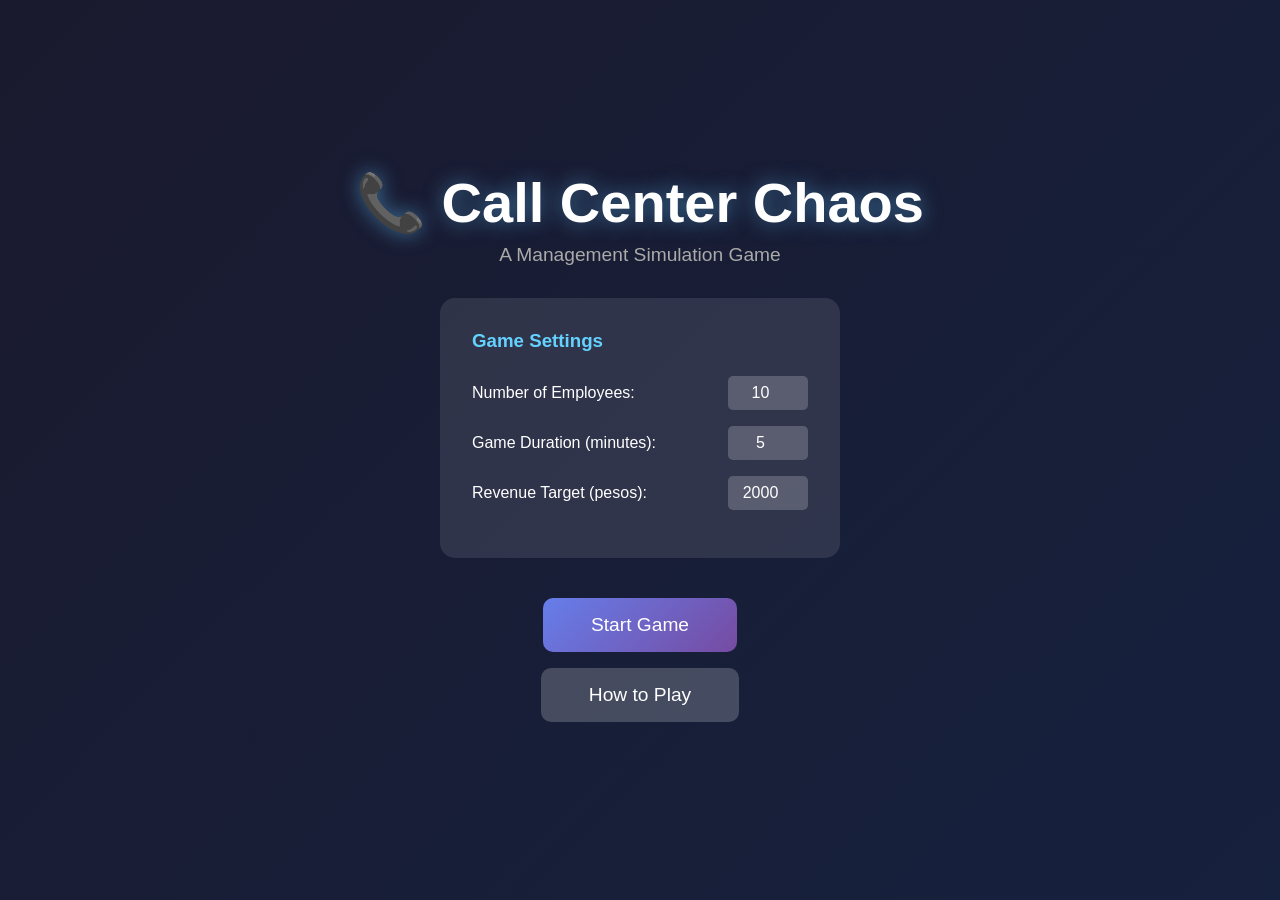
==== index.html @ 227074a1 "Follow the boss with a zoomed camera The office was drawn once at a fixed framing, so the boss was a" ====
<!DOCTYPE html>
<html lang="en">
<head>
    <meta charset="UTF-8">
    <meta name="viewport" content="width=device-width, initial-scale=1.0">
    <title>Call Center Chaos - Pixel Art Management Simulation</title>
    <link rel="stylesheet" href="styles.css">
</head>
<body>
    <div id="game-container">
        <!-- Main Menu -->
        <div id="main-menu" class="screen">
            <h1>📞 Call Center Chaos</h1>
            <p class="subtitle">A Management Simulation Game</p>
            
            <div class="menu-section">
                <h3>Game Settings</h3>
                <div class="config-option">
                    <label for="config-employees">Number of Employees:</label>
                    <input type="number" id="config-employees" min="3" max="20" value="10">
                </div>
                <div class="config-option">
                    <label for="config-duration">Game Duration (minutes):</label>
                    <input type="number" id="config-duration" min="1" max="60" value="5">
                </div>
                <div class="config-option">
                    <label for="config-target">Revenue Target (pesos):</label>
                    <input type="number" id="config-target" min="100" max="2000" value="500">
                </div>
            </div>
            
            <button id="start-game" class="menu-button">Start Game</button>
            <button id="how-to-play" class="menu-button secondary">How to Play</button>
        </div>
        
        <!-- How to Play Screen -->
        <div id="how-to-play-screen" class="screen hidden">
            <h2>How to Play</h2>
            <div class="instructions">
                <h4>Controls:</h4>
                <ul>
                    <li><strong>WASD / Arrow Keys</strong> - Move your manager around the office</li>
                    <li><strong>C Key</strong> - Dump the coffee (disables coffee breaks for 1 minute)</li>
                    <li><strong>B Key</strong> - Close bathroom for cleaning (disables bathroom for 1 minute)</li>
                    <li><strong>Space</strong> - Send nearby employee back to desk when colliding</li>
                </ul>
                
                <h4>Objective:</h4>
                <p>Reach the revenue target before the workday ends without any employee going insane!</p>
                
                <h4>Tips:</h4>
                <ul>
                    <li>Walking near employees increases their productivity but also their insanity</li>
                    <li>Blocking breaks increases revenue but watch employee sanity levels</li>
                    <li>Balance productivity and sanity - if any employee hits 100 insanity, it's game over!</li>
                </ul>
            </div>
            <button id="back-to-menu" class="menu-button">Back to Menu</button>
        </div>
        
        <!-- Game Screen -->
        <div id="game-screen" class="screen hidden">
            <div id="game-hud">
                <div class="hud-item">
                    <span class="hud-label">Revenue:</span>
                    <span id="hud-revenue">0</span> pesos
                </div>
                <div class="hud-item">
                    <span class="hud-label">Target:</span>
                    <span id="hud-target">500</span> pesos
                </div>
                <div class="hud-item">
                    <span class="hud-label">Time:</span>
                    <span id="hud-time">8:00 AM</span>
                </div>
                <div class="hud-item">
                    <span class="hud-label">Real Time:</span>
                    <span id="hud-real-time">20:00</span>
                </div>
                <div class="hud-item status-indicator">
                    <span id="coffee-status">☕ Coffee: Available</span>
                </div>
                <div class="hud-item status-indicator">
                    <span id="bathroom-status">🚻 Bathroom: Open</span>
                </div>
            </div>
            
            <canvas id="game-canvas"></canvas>
            
            <div id="employee-panel">
                <h3>Employee Status</h3>
                <div id="employee-list"></div>
            </div>
        </div>
        
        <!-- Win Screen -->
        <div id="win-screen" class="screen hidden">
            <h1>🎉 You Win!</h1>
            <p>Congratulations! You met your revenue target!</p>
            <div id="win-animation" class="end-animation"></div>
            <div id="win-stats"></div>
            <button id="win-menu" class="menu-button">Back to Menu</button>
        </div>
        
        <!-- Lose Screen -->
        <div id="lose-screen" class="screen hidden">
            <h1>💀 Game Over</h1>
            <p id="lose-reason"></p>
            <div id="lose-animation" class="takedown-animation"></div>
            <div id="lose-stats"></div>
            <button id="lose-menu" class="menu-button">Back to Menu</button>
        </div>
    </div>
    
    <script src="config.js"></script>
    <script src="sounds.js"></script>
    <script src="sprites.js"></script>
    <script src="entities.js"></script>
    <script src="office.js"></script>
    <script src="camera.js"></script>
    <script src="game.js"></script>
    <script src="main.js"></script>
</body>
</html>
---- styles.css ----
/* Call Center Chaos - Styles */

* {
    margin: 0;
    padding: 0;
    box-sizing: border-box;
}

body {
    font-family: 'Segoe UI', Tahoma, Geneva, Verdana, sans-serif;
    background: linear-gradient(135deg, #1a1a2e 0%, #16213e 100%);
    color: #fff;
    min-height: 100vh;
    overflow: hidden;
}

#game-container {
    width: 100vw;
    height: 100vh;
    display: flex;
    justify-content: center;
    align-items: center;
}

.screen {
    width: 100%;
    height: 100%;
    display: flex;
    flex-direction: column;
    justify-content: center;
    align-items: center;
}

.hidden {
    display: none !important;
}

/* Main Menu Styles */
#main-menu h1 {
    font-size: 3.5rem;
    margin-bottom: 0.5rem;
    text-shadow: 0 0 20px rgba(100, 200, 255, 0.5);
}

.subtitle {
    font-size: 1.2rem;
    color: #aaa;
    margin-bottom: 2rem;
}

.menu-section {
    background: rgba(255, 255, 255, 0.1);
    padding: 2rem;
    border-radius: 15px;
    margin-bottom: 2rem;
    min-width: 400px;
}

.menu-section h3 {
    margin-bottom: 1.5rem;
    color: #64d2ff;
}

.config-option {
    display: flex;
    justify-content: space-between;
    align-items: center;
    margin-bottom: 1rem;
}

.config-option label {
    font-size: 1rem;
}

.config-option input {
    width: 80px;
    padding: 0.5rem;
    font-size: 1rem;
    border: none;
    border-radius: 5px;
    background: rgba(255, 255, 255, 0.2);
    color: #fff;
    text-align: center;
}

.menu-button {
    padding: 1rem 3rem;
    font-size: 1.2rem;
    border: none;
    border-radius: 10px;
    background: linear-gradient(135deg, #667eea 0%, #764ba2 100%);
    color: #fff;
    cursor: pointer;
    transition: all 0.3s ease;
    margin: 0.5rem;
}

.menu-button:hover {
    transform: scale(1.05);
    box-shadow: 0 5px 20px rgba(102, 126, 234, 0.5);
}

.menu-button.secondary {
    background: rgba(255, 255, 255, 0.2);
}

.menu-button.secondary:hover {
    background: rgba(255, 255, 255, 0.3);
    box-shadow: 0 5px 20px rgba(255, 255, 255, 0.2);
}

/* How to Play Screen */
#how-to-play-screen h2 {
    font-size: 2.5rem;
    margin-bottom: 2rem;
}

.instructions {
    background: rgba(255, 255, 255, 0.1);
    padding: 2rem;
    border-radius: 15px;
    max-width: 600px;
    margin-bottom: 2rem;
}

.instructions h4 {
    color: #64d2ff;
    margin-top: 1rem;
    margin-bottom: 0.5rem;
}

.instructions ul {
    padding-left: 1.5rem;
}

.instructions li {
    margin-bottom: 0.5rem;
}

/* Game Screen */
#game-screen {
    flex-direction: row;
    padding: 1rem;
    gap: 1rem;
}

#game-hud {
    position: absolute;
    top: 1rem;
    left: 50%;
    transform: translateX(-50%);
    display: flex;
    gap: 2rem;
    background: rgba(0, 0, 0, 0.7);
    padding: 1rem 2rem;
    border-radius: 10px;
    z-index: 100;
}

.hud-item {
    display: flex;
    flex-direction: column;
    align-items: center;
}

.hud-label {
    font-size: 0.8rem;
    color: #aaa;
}

.hud-item span:not(.hud-label) {
    font-size: 1.2rem;
    font-weight: bold;
}

#hud-revenue {
    color: #4ade80;
    transition: transform 0.1s ease-out;
}

#hud-revenue.revenue-up {
    animation: revenuePop 0.4s ease-out;
}

@keyframes revenuePop {
    0% {
        transform: scale(1);
        color: #4ade80;
    }
    30% {
        transform: scale(1.5);
        color: #fef08a;
        text-shadow: 0 0 10px #fef08a, 0 0 20px #4ade80;
    }
    100% {
        transform: scale(1);
        color: #4ade80;
        text-shadow: none;
    }
}

#hud-target {
    color: #fbbf24;
}

.status-indicator span {
    padding: 0.3rem 0.6rem;
    border-radius: 5px;
    font-size: 0.9rem !important;
}

#coffee-status {
    background: rgba(139, 69, 19, 0.5);
}

#bathroom-status {
    background: rgba(59, 130, 246, 0.5);
}

#game-canvas {
    border: 2px solid #5a6a8a;
    border-radius: 8px;
    background: #2a2a4a;
    box-shadow: 0 0 20px rgba(100, 150, 255, 0.2);
    /* Keep the pixel art sharp when the browser scales the canvas */
    image-rendering: pixelated;
    image-rendering: crisp-edges;
}

#employee-panel {
    position: absolute;
    right: 0.5rem;
    top: 4rem;
    bottom: 0.5rem;
    width: 220px;
    background: rgba(0, 0, 0, 0.85);
    padding: 0.8rem;
    border-radius: 8px;
    overflow-y: auto;
    border: 1px solid rgba(100, 200, 255, 0.3);
}

#employee-panel h3 {
    color: #64d2ff;
    margin-bottom: 1rem;
    text-align: center;
}

.employee-card {
    background: rgba(255, 255, 255, 0.1);
    padding: 0.8rem;
    border-radius: 8px;
    margin-bottom: 0.5rem;
    font-size: 0.85rem;
}

.employee-card .name {
    font-weight: bold;
    margin-bottom: 0.5rem;
}

.employee-card .stat-bar {
    height: 8px;
    background: #333;
    border-radius: 4px;
    margin-bottom: 0.3rem;
    overflow: hidden;
}

.employee-card .stat-fill {
    height: 100%;
    transition: width 0.3s ease;
}

.employee-card .sanity-fill {
    background: linear-gradient(90deg, #ef4444, #fbbf24, #4ade80);
}

.employee-card .productivity-fill {
    background: linear-gradient(90deg, #3b82f6, #8b5cf6);
}

.employee-card .stat-label {
    font-size: 0.7rem;
    color: #aaa;
    display: flex;
    justify-content: space-between;
}

.employee-card .status {
    font-size: 0.75rem;
    color: #64d2ff;
    margin-top: 0.3rem;
}

/* Win/Lose Screens */
#win-screen h1 {
    font-size: 4rem;
    color: #4ade80;
    text-shadow: 0 0 30px rgba(74, 222, 128, 0.5);
}

#lose-screen h1 {
    font-size: 4rem;
    color: #ef4444;
    text-shadow: 0 0 30px rgba(239, 68, 68, 0.5);
}

#win-stats, #lose-stats {
    background: rgba(255, 255, 255, 0.1);
    padding: 2rem;
    border-radius: 15px;
    margin: 2rem 0;
    text-align: center;
}

.stat-row {
    display: flex;
    justify-content: space-between;
    padding: 0.5rem 0;
    min-width: 300px;
}

/* End-screen sprite animation */
.end-animation {
    display: flex;
    justify-content: center;
    align-items: flex-end;
    min-height: 200px;
    margin: 1rem 0;
}

.end-animation canvas {
    image-rendering: pixelated;
    image-rendering: crisp-edges;
}

/* The sprite carries the drama on its own - drop the panel and the shake */
.takedown-animation.with-sprite {
    animation: none;
    background: transparent;
    flex-direction: column;
    gap: 0.5rem;
    font-size: 1.5rem;
}

/* Takedown Animation */
.takedown-animation {
    width: 400px;
    height: 200px;
    background: rgba(239, 68, 68, 0.2);
    border-radius: 15px;
    margin: 1rem 0;
    display: flex;
    justify-content: center;
    align-items: center;
    font-size: 4rem;
    animation: shake 0.5s infinite;
}

@keyframes shake {
    0%, 100% { transform: translateX(0); }
    25% { transform: translateX(-10px) rotate(-5deg); }
    75% { transform: translateX(10px) rotate(5deg); }
}

/* Scrollbar */
::-webkit-scrollbar {
    width: 8px;
}

::-webkit-scrollbar-track {
    background: rgba(0, 0, 0, 0.3);
    border-radius: 4px;
}

::-webkit-scrollbar-thumb {
    background: rgba(255, 255, 255, 0.3);
    border-radius: 4px;
}

::-webkit-scrollbar-thumb:hover {
    background: rgba(255, 255, 255, 0.5);
}
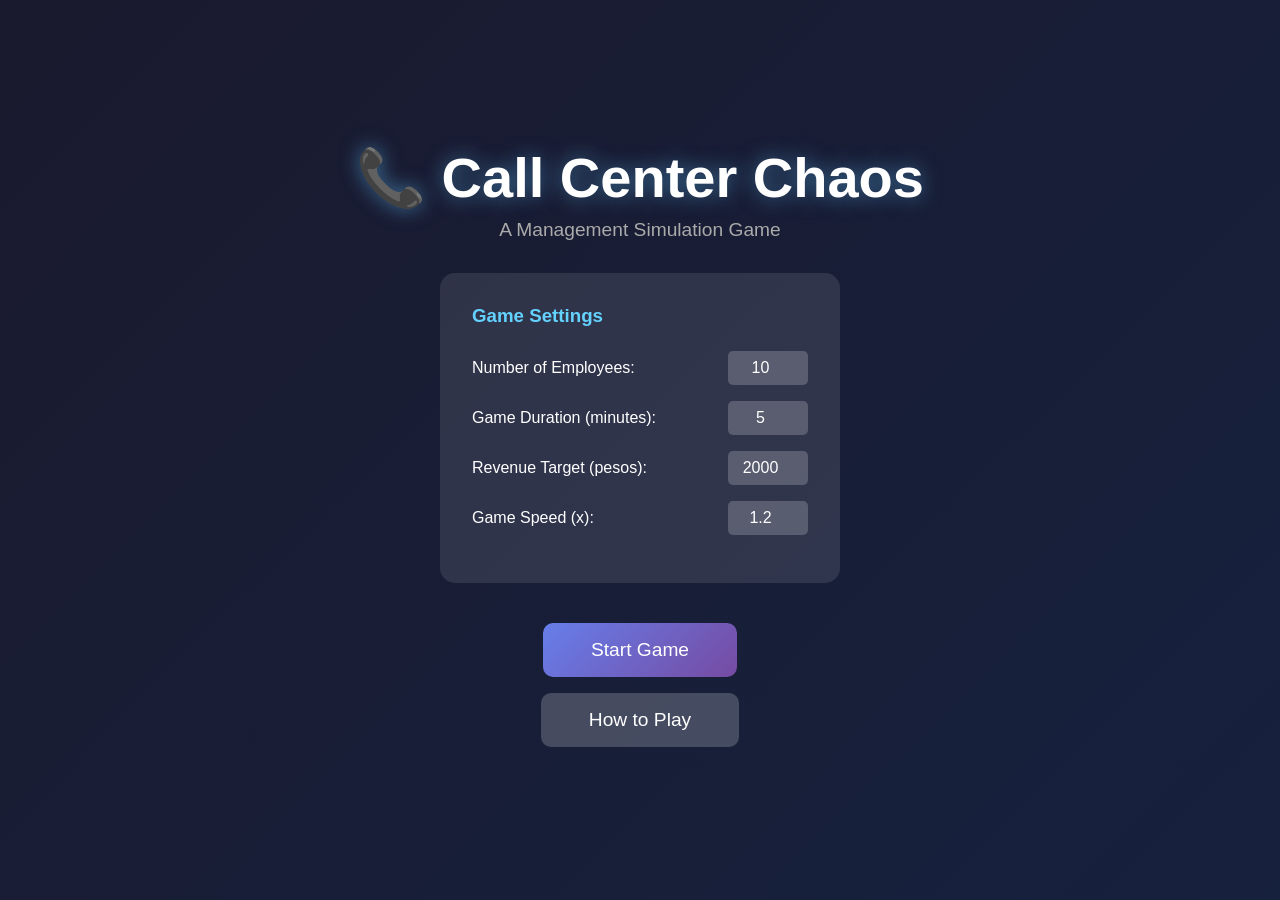
==== commit 3011de6c: "Add a controllable game speed multiplier, default 1.2x The whole simulation runs off the single delt" ====
--- a/index.html
+++ b/index.html
@@ -26,6 +26,10 @@
                 <div class="config-option">
                     <label for="config-target">Revenue Target (pesos):</label>
                     <input type="number" id="config-target" min="100" max="2000" value="500">
+                </div>
+                <div class="config-option">
+                    <label for="config-speed">Game Speed (x):</label>
+                    <input type="number" id="config-speed" min="0.25" max="4" step="0.1" value="1.2">
                 </div>
             </div>
             
@@ -117,7 +121,6 @@
     <script src="sprites.js"></script>
     <script src="entities.js"></script>
     <script src="office.js"></script>
-    <script src="camera.js"></script>
     <script src="game.js"></script>
     <script src="main.js"></script>
 </body>
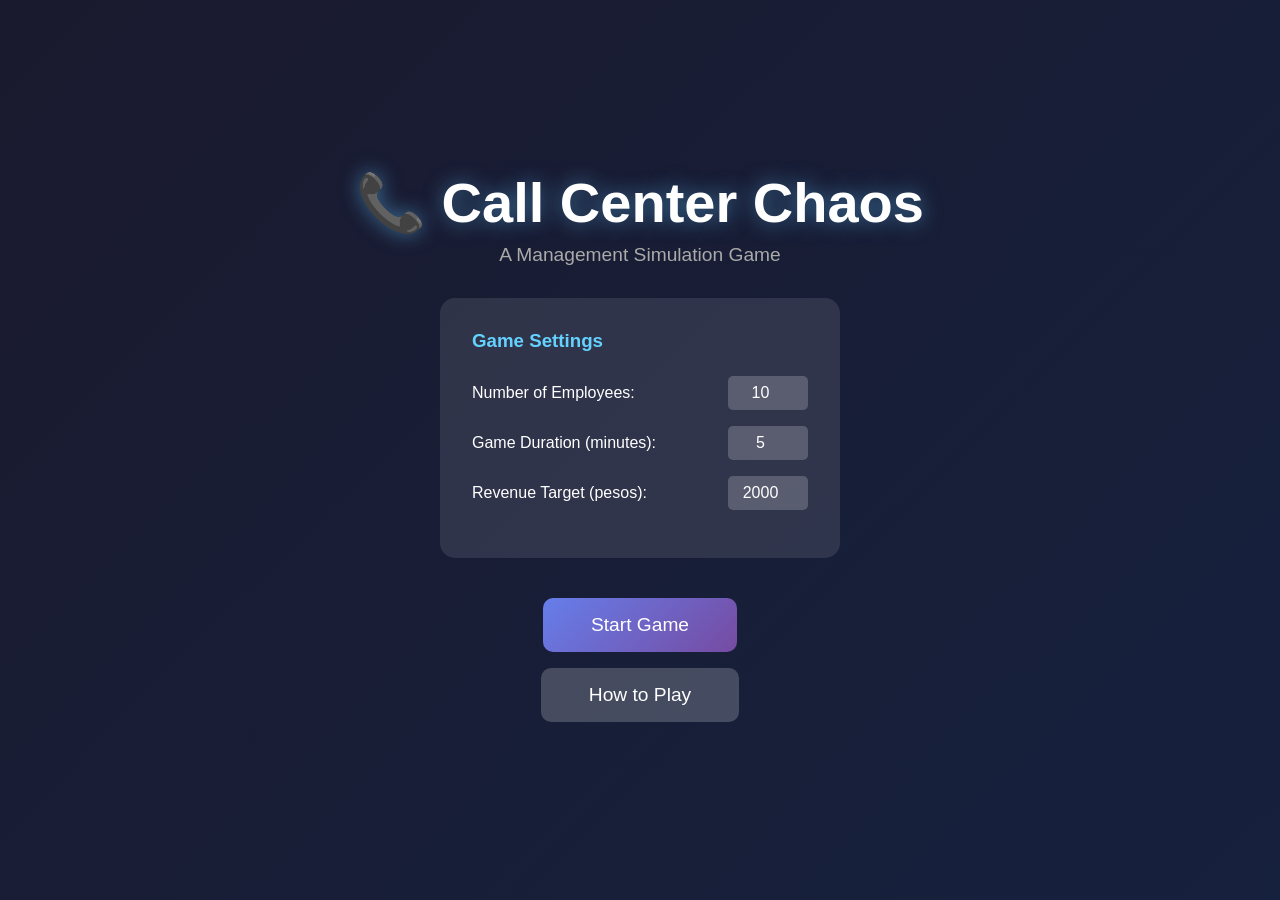
==== commit ed18b4d8: "Merge pull request #4 from jm3rt3ns/claude/boss-camera-zoom-0aa2tr Add camera system that zooms and " ====
--- a/index.html
+++ b/index.html
@@ -26,10 +26,6 @@
                 <div class="config-option">
                     <label for="config-target">Revenue Target (pesos):</label>
                     <input type="number" id="config-target" min="100" max="2000" value="500">
-                </div>
-                <div class="config-option">
-                    <label for="config-speed">Game Speed (x):</label>
-                    <input type="number" id="config-speed" min="0.25" max="4" step="0.1" value="1.2">
                 </div>
             </div>
             
@@ -121,6 +117,7 @@
     <script src="sprites.js"></script>
     <script src="entities.js"></script>
     <script src="office.js"></script>
+    <script src="camera.js"></script>
     <script src="game.js"></script>
     <script src="main.js"></script>
 </body>
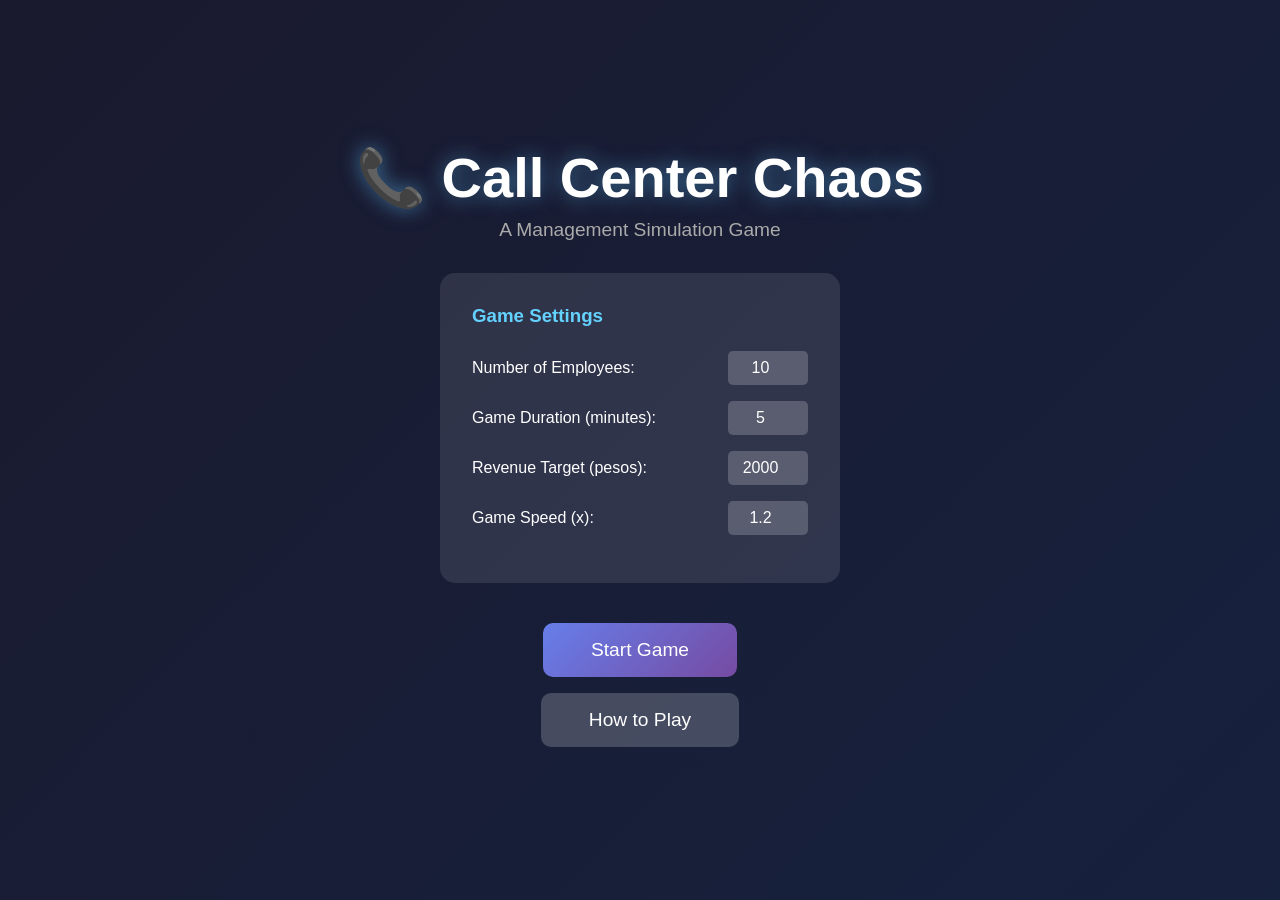
==== commit 27df05b0: "Merge pull request #5 from jm3rt3ns/claude/game-speed-parameter-eae121 Add configurable game speed m" ====
--- a/index.html
+++ b/index.html
@@ -26,6 +26,10 @@
                 <div class="config-option">
                     <label for="config-target">Revenue Target (pesos):</label>
                     <input type="number" id="config-target" min="100" max="2000" value="500">
+                </div>
+                <div class="config-option">
+                    <label for="config-speed">Game Speed (x):</label>
+                    <input type="number" id="config-speed" min="0.25" max="4" step="0.1" value="1.2">
                 </div>
             </div>
             
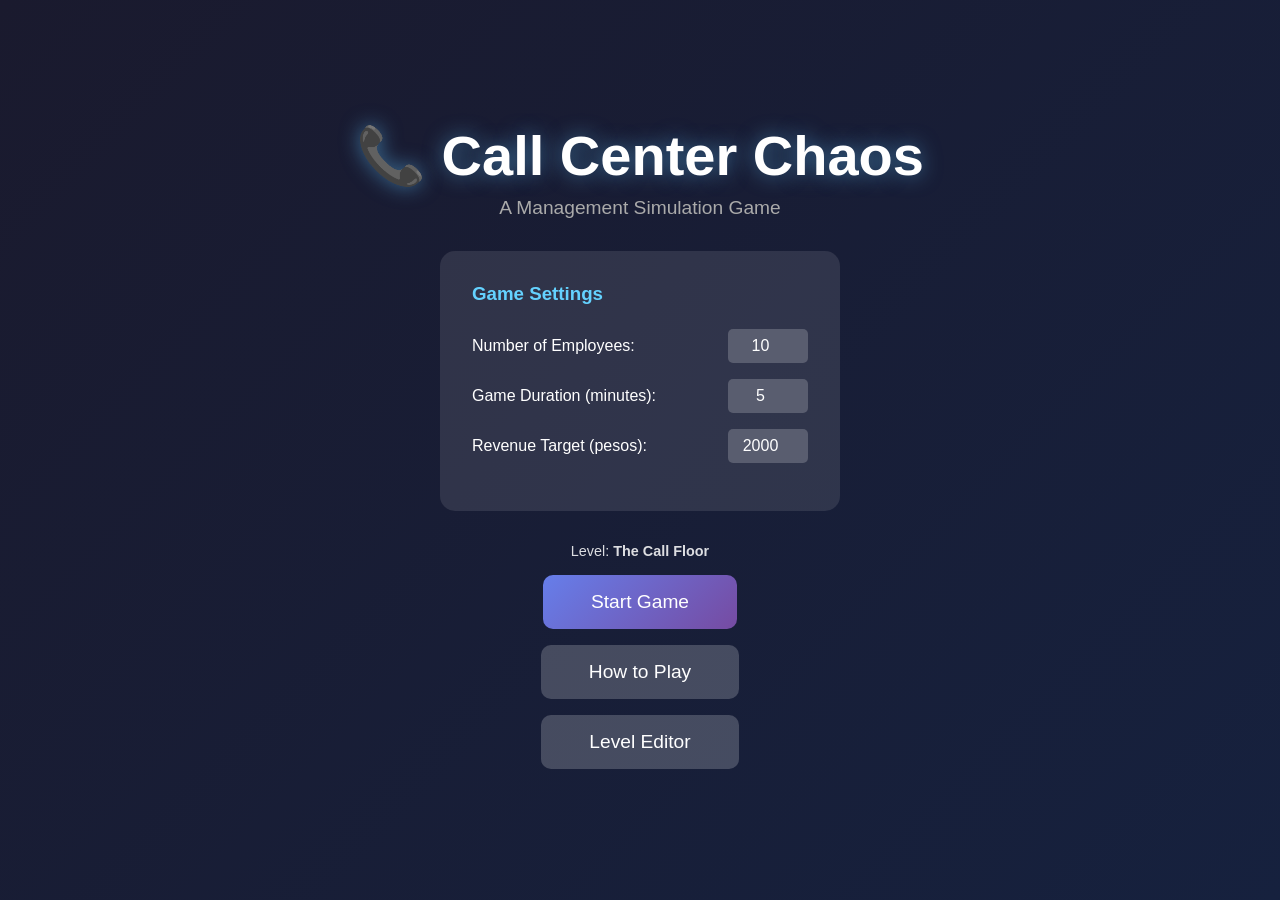
==== commit 32921a5a: "Turn the hardcoded office layout into an editable level The floor plan lived in office.js as a run o" ====
--- a/index.html
+++ b/index.html
@@ -27,14 +27,16 @@
                     <label for="config-target">Revenue Target (pesos):</label>
                     <input type="number" id="config-target" min="100" max="2000" value="500">
                 </div>
-                <div class="config-option">
-                    <label for="config-speed">Game Speed (x):</label>
-                    <input type="number" id="config-speed" min="0.25" max="4" step="0.1" value="1.2">
-                </div>
             </div>
             
+            <div id="level-line">
+                <span>Level: <strong id="active-level-name">-</strong></span>
+                <button id="use-built-in-level" class="link-button hidden">use the built-in level</button>
+            </div>
+
             <button id="start-game" class="menu-button">Start Game</button>
             <button id="how-to-play" class="menu-button secondary">How to Play</button>
+            <a id="open-editor" class="menu-button secondary" href="editor.html">Level Editor</a>
         </div>
         
         <!-- How to Play Screen -->
@@ -117,11 +119,11 @@
     </div>
     
     <script src="config.js"></script>
+    <script src="levels.js"></script>
     <script src="sounds.js"></script>
     <script src="sprites.js"></script>
     <script src="entities.js"></script>
     <script src="office.js"></script>
-    <script src="camera.js"></script>
     <script src="game.js"></script>
     <script src="main.js"></script>
 </body>
--- a/styles.css
+++ b/styles.css
@@ -382,3 +382,28 @@
 ::-webkit-scrollbar-thumb:hover {
     background: rgba(255, 255, 255, 0.5);
 }
+
+/* Level line on the main menu */
+#level-line {
+    display: flex;
+    align-items: center;
+    gap: 0.6rem;
+    margin-bottom: 0.5rem;
+    font-size: 0.9rem;
+    opacity: 0.85;
+}
+
+.link-button {
+    background: none;
+    border: none;
+    color: #64d2ff;
+    font: inherit;
+    text-decoration: underline;
+    cursor: pointer;
+    padding: 0;
+}
+
+a.menu-button {
+    display: inline-block;
+    text-decoration: none;
+}
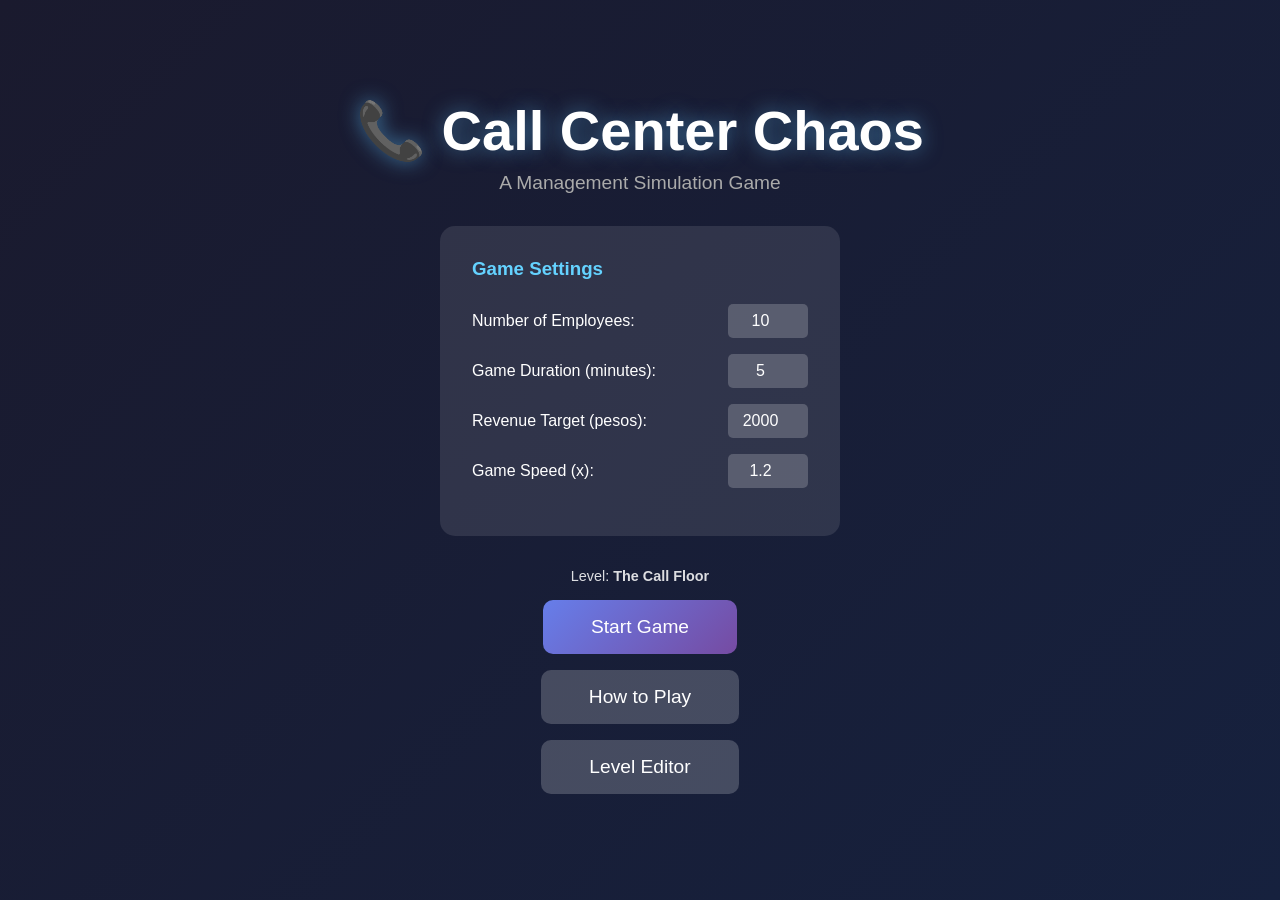
==== commit b532a99d: "Merge branch 'main' into claude/simple-level-editor-ozhpmr" ====
--- a/index.html
+++ b/index.html
@@ -26,6 +26,10 @@
                 <div class="config-option">
                     <label for="config-target">Revenue Target (pesos):</label>
                     <input type="number" id="config-target" min="100" max="2000" value="500">
+                </div>
+                <div class="config-option">
+                    <label for="config-speed">Game Speed (x):</label>
+                    <input type="number" id="config-speed" min="0.25" max="4" step="0.1" value="1.2">
                 </div>
             </div>
             
@@ -124,6 +128,7 @@
     <script src="sprites.js"></script>
     <script src="entities.js"></script>
     <script src="office.js"></script>
+    <script src="camera.js"></script>
     <script src="game.js"></script>
     <script src="main.js"></script>
 </body>
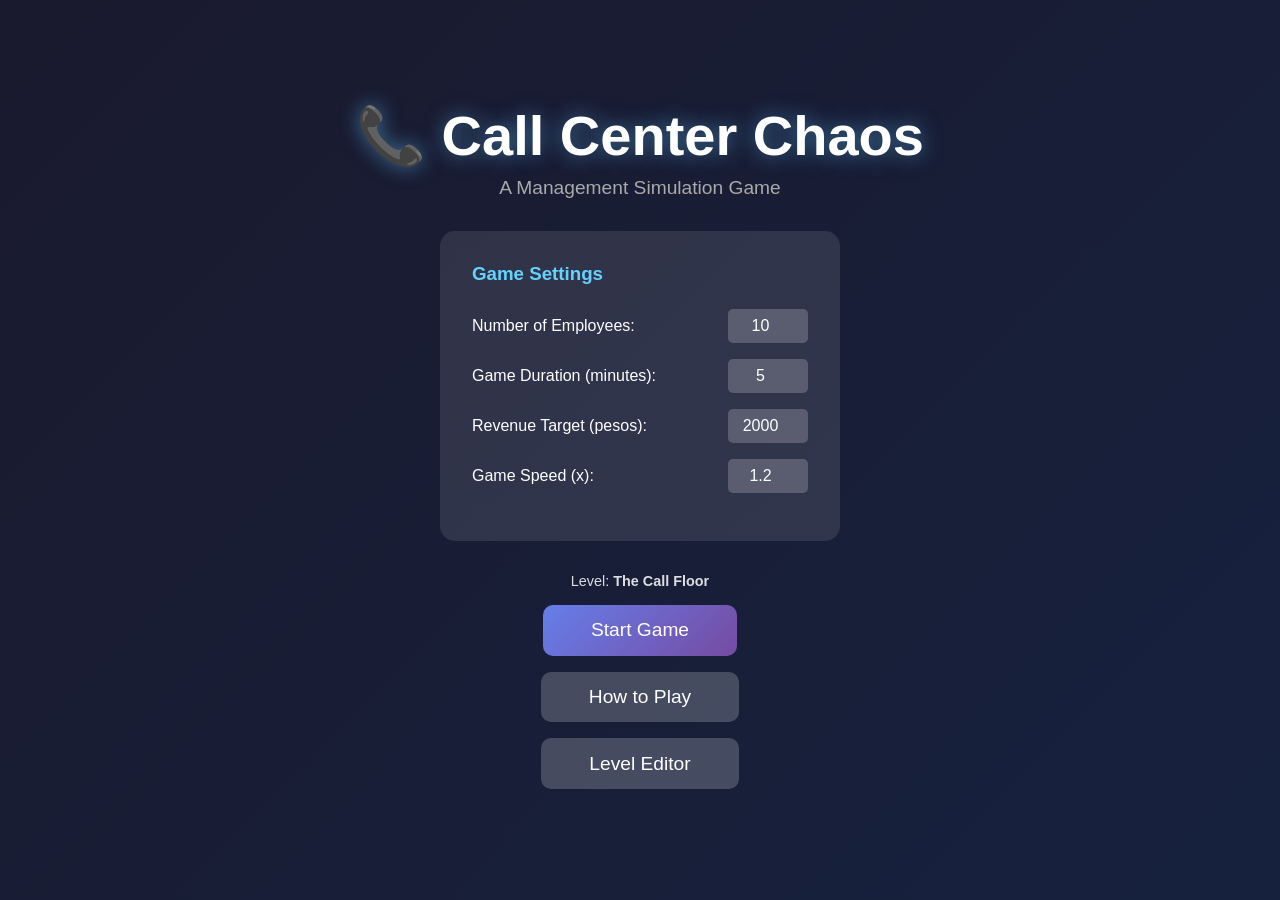
==== commit b47cfe55: "Make the game playable on a phone The game only had a keyboard and a fixed desktop layout, so a phon" ====
--- a/index.html
+++ b/index.html
@@ -2,7 +2,10 @@
 <html lang="en">
 <head>
     <meta charset="UTF-8">
-    <meta name="viewport" content="width=device-width, initial-scale=1.0">
+    <meta name="viewport" content="width=device-width, initial-scale=1.0, maximum-scale=1.0, user-scalable=no, viewport-fit=cover">
+    <meta name="mobile-web-app-capable" content="yes">
+    <meta name="apple-mobile-web-app-status-bar-style" content="black-translucent">
+    <meta name="theme-color" content="#16213e">
     <title>Call Center Chaos - Pixel Art Management Simulation</title>
     <link rel="stylesheet" href="styles.css">
 </head>
@@ -33,6 +36,11 @@
                 </div>
             </div>
             
+            <p id="sprite-warning" class="hidden">
+                Sprite art could not be loaded - the manager falls back to plain
+                pixel drawing. See the browser console for the reason.
+            </p>
+
             <div id="level-line">
                 <span>Level: <strong id="active-level-name">-</strong></span>
                 <button id="use-built-in-level" class="link-button hidden">use the built-in level</button>
@@ -47,12 +55,22 @@
         <div id="how-to-play-screen" class="screen hidden">
             <h2>How to Play</h2>
             <div class="instructions">
-                <h4>Controls:</h4>
+                <h4>Keyboard:</h4>
                 <ul>
                     <li><strong>WASD / Arrow Keys</strong> - Move your manager around the office</li>
                     <li><strong>C Key</strong> - Dump the coffee (disables coffee breaks for 1 minute)</li>
                     <li><strong>B Key</strong> - Close bathroom for cleaning (disables bathroom for 1 minute)</li>
                     <li><strong>Space</strong> - Send nearby employee back to desk when colliding</li>
+                    <li><strong>Mouse wheel</strong> - Zoom the office in and out</li>
+                </ul>
+
+                <h4>Touch:</h4>
+                <ul>
+                    <li><strong>Drag anywhere</strong> - A stick appears under your thumb; push it to walk</li>
+                    <li><strong>Tap an employee</strong> - Send them back to their desk, if you are close
+                        enough for them to hear you. Anyone in range wears a yellow ring.</li>
+                    <li><strong>☕ / 🚻 buttons</strong> - Dump the coffee, close the bathroom</li>
+                    <li><strong>Pinch</strong> - Zoom the office in and out</li>
                 </ul>
                 
                 <h4>Objective:</h4>
@@ -73,19 +91,19 @@
             <div id="game-hud">
                 <div class="hud-item">
                     <span class="hud-label">Revenue:</span>
-                    <span id="hud-revenue">0</span> pesos
+                    <span class="hud-value"><span id="hud-revenue">0</span><span class="hud-unit"> pesos</span></span>
                 </div>
                 <div class="hud-item">
                     <span class="hud-label">Target:</span>
-                    <span id="hud-target">500</span> pesos
+                    <span class="hud-value"><span id="hud-target">500</span><span class="hud-unit"> pesos</span></span>
                 </div>
                 <div class="hud-item">
                     <span class="hud-label">Time:</span>
-                    <span id="hud-time">8:00 AM</span>
+                    <span class="hud-value" id="hud-time">8:00 AM</span>
                 </div>
                 <div class="hud-item">
                     <span class="hud-label">Real Time:</span>
-                    <span id="hud-real-time">20:00</span>
+                    <span class="hud-value" id="hud-real-time">20:00</span>
                 </div>
                 <div class="hud-item status-indicator">
                     <span id="coffee-status">☕ Coffee: Available</span>
@@ -97,8 +115,29 @@
             
             <canvas id="game-canvas"></canvas>
             
+            <!-- The floating thumb stick, moved to wherever the drag started -->
+            <div id="joystick" class="hidden">
+                <div class="joystick-base"></div>
+                <div class="joystick-knob"></div>
+            </div>
+            
+            <!-- The two keyboard abilities, for screens with no keyboard -->
+            <div id="touch-actions">
+                <button id="action-coffee" class="touch-button" type="button" aria-label="Dump the coffee">
+                    <span class="touch-icon">☕</span>
+                    <span class="touch-label">Dump</span>
+                </button>
+                <button id="action-bathroom" class="touch-button" type="button" aria-label="Close the bathroom">
+                    <span class="touch-icon">🚻</span>
+                    <span class="touch-label">Close</span>
+                </button>
+            </div>
+            
             <div id="employee-panel">
-                <h3>Employee Status</h3>
+                <h3>
+                    <span class="panel-title">Employee Status</span>
+                    <span id="panel-count" class="panel-count"></span>
+                </h3>
                 <div id="employee-list"></div>
             </div>
         </div>
@@ -125,10 +164,12 @@
     <script src="config.js"></script>
     <script src="levels.js"></script>
     <script src="sounds.js"></script>
+    <script src="assets/sprites/manifests.js"></script>
     <script src="sprites.js"></script>
     <script src="entities.js"></script>
     <script src="office.js"></script>
     <script src="camera.js"></script>
+    <script src="input.js"></script>
     <script src="game.js"></script>
     <script src="main.js"></script>
 </body>
--- a/styles.css
+++ b/styles.css
@@ -12,11 +12,20 @@
     color: #fff;
     min-height: 100vh;
     overflow: hidden;
+    /* A game, not a document: no rubber-banding, no text selection from a
+       drag, and no grey flash where a thumb lands */
+    overscroll-behavior: none;
+    -webkit-user-select: none;
+    user-select: none;
+    -webkit-tap-highlight-color: transparent;
 }
 
 #game-container {
     width: 100vw;
     height: 100vh;
+    /* Mobile browsers count their sliding address bar out of dvh, so the game
+       stops being taller than the screen it is on */
+    height: 100dvh;
     display: flex;
     justify-content: center;
     align-items: center;
@@ -27,8 +36,19 @@
     height: 100%;
     display: flex;
     flex-direction: column;
+    /* A menu that does not fit a short screen scrolls rather than losing its
+       bottom half. "safe" keeps centring from pushing the top of a too-tall
+       menu out of reach above the scroll origin. */
     justify-content: center;
+    justify-content: safe center;
     align-items: center;
+    overflow-y: auto;
+    padding: 1rem;
+}
+
+/* Menu panels shrink their content, not themselves */
+.screen > * {
+    flex-shrink: 0;
 }
 
 .hidden {
@@ -37,27 +57,30 @@
 
 /* Main Menu Styles */
 #main-menu h1 {
-    font-size: 3.5rem;
+    font-size: clamp(1.9rem, 7vw, 3.5rem);
     margin-bottom: 0.5rem;
+    text-align: center;
     text-shadow: 0 0 20px rgba(100, 200, 255, 0.5);
 }
 
 .subtitle {
-    font-size: 1.2rem;
+    font-size: clamp(0.9rem, 3vw, 1.2rem);
     color: #aaa;
-    margin-bottom: 2rem;
+    margin-bottom: clamp(1rem, 4vw, 2rem);
+    text-align: center;
 }
 
 .menu-section {
     background: rgba(255, 255, 255, 0.1);
-    padding: 2rem;
+    padding: clamp(1rem, 4vw, 2rem);
     border-radius: 15px;
-    margin-bottom: 2rem;
-    min-width: 400px;
+    margin-bottom: clamp(1rem, 4vw, 2rem);
+    width: min(400px, 100%);
 }
 
 .menu-section h3 {
-    margin-bottom: 1.5rem;
+    margin-bottom: clamp(0.75rem, 3vw, 1.5rem);
+    font-size: clamp(1rem, 4vw, 1.17rem);
     color: #64d2ff;
 }
 
@@ -65,15 +88,17 @@
     display: flex;
     justify-content: space-between;
     align-items: center;
+    gap: 0.75rem;
     margin-bottom: 1rem;
 }
 
 .config-option label {
-    font-size: 1rem;
+    font-size: clamp(0.8rem, 3.5vw, 1rem);
 }
 
 .config-option input {
     width: 80px;
+    flex: 0 0 auto;
     padding: 0.5rem;
     font-size: 1rem;
     border: none;
@@ -84,8 +109,10 @@
 }
 
 .menu-button {
-    padding: 1rem 3rem;
-    font-size: 1.2rem;
+    padding: 0.9rem clamp(1.5rem, 8vw, 3rem);
+    font-size: clamp(1rem, 3.5vw, 1.2rem);
+    /* Never smaller than a fingertip */
+    min-height: 48px;
     border: none;
     border-radius: 10px;
     background: linear-gradient(135deg, #667eea 0%, #764ba2 100%);
@@ -111,16 +138,17 @@
 
 /* How to Play Screen */
 #how-to-play-screen h2 {
-    font-size: 2.5rem;
-    margin-bottom: 2rem;
+    font-size: clamp(1.6rem, 6vw, 2.5rem);
+    margin-bottom: clamp(1rem, 4vw, 2rem);
 }
 
 .instructions {
     background: rgba(255, 255, 255, 0.1);
-    padding: 2rem;
+    padding: clamp(1rem, 4vw, 2rem);
     border-radius: 15px;
     max-width: 600px;
-    margin-bottom: 2rem;
+    margin-bottom: clamp(1rem, 4vw, 2rem);
+    font-size: clamp(0.85rem, 3vw, 1rem);
 }
 
 .instructions h4 {
@@ -142,6 +170,8 @@
     flex-direction: row;
     padding: 1rem;
     gap: 1rem;
+    /* The office is not a document - nothing here scrolls */
+    overflow: hidden;
 }
 
 #game-hud {
@@ -161,11 +191,23 @@
     display: flex;
     flex-direction: column;
     align-items: center;
+    min-width: 0;
+}
+
+.hud-unit {
+    font-size: 0.8rem !important;
+    font-weight: normal !important;
+    color: #cbd5e1;
 }
 
 .hud-label {
     font-size: 0.8rem;
     color: #aaa;
+    white-space: nowrap;
+}
+
+.hud-value {
+    white-space: nowrap;
 }
 
 .hud-item span:not(.hud-label) {
@@ -207,6 +249,7 @@
     padding: 0.3rem 0.6rem;
     border-radius: 5px;
     font-size: 0.9rem !important;
+    white-space: nowrap;
 }
 
 #coffee-status {
@@ -244,6 +287,18 @@
     color: #64d2ff;
     margin-bottom: 1rem;
     text-align: center;
+    font-size: 1rem;
+}
+
+.panel-count {
+    display: block;
+    font-size: 0.7rem;
+    font-weight: normal;
+    color: #94a3b8;
+}
+
+.panel-count:empty {
+    display: none;
 }
 
 .employee-card {
@@ -295,30 +350,37 @@
 
 /* Win/Lose Screens */
 #win-screen h1 {
-    font-size: 4rem;
+    font-size: clamp(2.2rem, 9vw, 4rem);
     color: #4ade80;
     text-shadow: 0 0 30px rgba(74, 222, 128, 0.5);
 }
 
 #lose-screen h1 {
-    font-size: 4rem;
+    font-size: clamp(2.2rem, 9vw, 4rem);
     color: #ef4444;
     text-shadow: 0 0 30px rgba(239, 68, 68, 0.5);
 }
 
 #win-stats, #lose-stats {
     background: rgba(255, 255, 255, 0.1);
-    padding: 2rem;
+    padding: clamp(1rem, 4vw, 2rem);
     border-radius: 15px;
-    margin: 2rem 0;
+    margin: clamp(1rem, 4vw, 2rem) 0;
     text-align: center;
+    max-width: 100%;
+    font-size: clamp(0.85rem, 3vw, 1rem);
 }
 
 .stat-row {
     display: flex;
     justify-content: space-between;
+    gap: 1rem;
     padding: 0.5rem 0;
-    min-width: 300px;
+    min-width: min(300px, 70vw);
+}
+
+.takedown-animation {
+    max-width: 100%;
 }
 
 /* End-screen sprite animation */
@@ -391,6 +453,16 @@
     margin-bottom: 0.5rem;
     font-size: 0.9rem;
     opacity: 0.85;
+}
+
+#sprite-warning {
+    margin-bottom: 0.5rem;
+    padding: 0.5rem 0.7rem;
+    border-left: 3px solid #ffb454;
+    background: rgba(255, 180, 84, 0.12);
+    color: #ffd9a0;
+    font-size: 0.85rem;
+    text-align: left;
 }
 
 .link-button {
@@ -407,3 +479,257 @@
     display: inline-block;
     text-decoration: none;
 }
+
+
+/* ============================================
+   TOUCH CONTROLS
+   ============================================ */
+
+/*
+ * The stick is drawn wherever the drag started - main.js moves it - and never
+ * eats the press that created it, so the same finger keeps steering.
+ */
+#joystick {
+    position: fixed;
+    width: 0;
+    height: 0;
+    z-index: 150;
+    pointer-events: none;
+}
+
+.joystick-base,
+.joystick-knob {
+    position: absolute;
+    left: 0;
+    top: 0;
+    border-radius: 50%;
+    transform: translate(-50%, -50%);
+}
+
+/* Faint enough to steer through - the office behind the thumb is the part
+   the player is actually looking at */
+.joystick-base {
+    width: 116px;
+    height: 116px;
+    background: rgba(15, 23, 42, 0.22);
+    border: 2px solid rgba(148, 197, 255, 0.35);
+}
+
+.joystick-knob {
+    width: 48px;
+    height: 48px;
+    background: rgba(148, 197, 255, 0.45);
+    border: 2px solid rgba(255, 255, 255, 0.65);
+}
+
+/* The abilities, for the screens with no C and B keys to press */
+#touch-actions {
+    position: absolute;
+    right: calc(0.75rem + env(safe-area-inset-right));
+    bottom: calc(0.75rem + env(safe-area-inset-bottom));
+    display: none;
+    flex-direction: column;
+    gap: 0.6rem;
+    z-index: 140;
+}
+
+body.touch-input #touch-actions,
+body.compact-layout #touch-actions {
+    display: flex;
+}
+
+.touch-button {
+    width: 64px;
+    height: 64px;
+    display: flex;
+    flex-direction: column;
+    align-items: center;
+    justify-content: center;
+    gap: 0.1rem;
+    border: 2px solid rgba(148, 197, 255, 0.45);
+    border-radius: 50%;
+    background: rgba(15, 23, 42, 0.8);
+    color: #fff;
+    font: inherit;
+    cursor: pointer;
+    touch-action: none;
+}
+
+.touch-button:active {
+    transform: scale(0.94);
+    background: rgba(51, 65, 85, 0.9);
+}
+
+.touch-button.busy {
+    border-color: rgba(239, 68, 68, 0.8);
+    color: #fca5a5;
+}
+
+.touch-icon {
+    font-size: 1.4rem;
+    line-height: 1;
+}
+
+.touch-label {
+    font-size: 0.6rem;
+    letter-spacing: 0.03em;
+}
+
+/* ============================================
+   COMPACT LAYOUT - phones, and any window too small for the side panel
+   ============================================ */
+
+@media (max-width: 900px), (max-height: 520px) {
+    #game-screen {
+        padding: 0;
+    }
+
+    /* The office fills the screen and everything else floats over it -
+       there is not enough room to give each piece its own lane */
+    #game-canvas {
+        border: none;
+        border-radius: 0;
+        box-shadow: none;
+    }
+
+    #game-hud {
+        top: 0;
+        left: 0;
+        right: 0;
+        transform: none;
+        display: grid;
+        grid-template-columns: repeat(3, 1fr);
+        gap: 0.25rem 0.5rem;
+        padding: calc(0.4rem + env(safe-area-inset-top)) 0.5rem 0.4rem;
+        border-radius: 0 0 10px 10px;
+        background: rgba(0, 0, 0, 0.78);
+    }
+
+    .hud-label {
+        font-size: 0.6rem;
+    }
+
+    .hud-item span:not(.hud-label) {
+        font-size: 0.9rem;
+    }
+
+    .status-indicator span {
+        font-size: 0.6rem !important;
+        padding: 0.2rem 0.3rem;
+        text-align: center;
+        white-space: nowrap;
+        overflow: hidden;
+        text-overflow: ellipsis;
+        max-width: 100%;
+    }
+
+    /* The unit is understood once the screen is this tight */
+    .hud-unit {
+        display: none;
+    }
+
+    /* The panel becomes a deck: the nearest couple of employees dealt face up
+       across the bottom, everyone else read off the plate over their head */
+    #employee-panel {
+        right: calc(0.4rem + env(safe-area-inset-right));
+        left: calc(0.4rem + env(safe-area-inset-left));
+        top: auto;
+        bottom: calc(0.4rem + env(safe-area-inset-bottom));
+        width: auto;
+        max-width: none;
+        padding: 0.4rem 0.5rem 0.5rem;
+        background: rgba(0, 0, 0, 0.72);
+        overflow: visible;
+        /* Clear of the ability buttons stacked on the right */
+        padding-right: 5.5rem;
+    }
+
+    #employee-panel h3 {
+        margin-bottom: 0.35rem;
+        font-size: 0.75rem;
+        text-align: left;
+        display: flex;
+        align-items: baseline;
+        gap: 0.4rem;
+    }
+
+    .panel-count {
+        display: inline;
+        font-size: 0.65rem;
+    }
+
+    #employee-list {
+        display: flex;
+        gap: 0.4rem;
+        align-items: stretch;
+    }
+
+    .employee-card {
+        flex: 1 1 0;
+        min-width: 0;
+        margin-bottom: 0;
+        padding: 0.4rem 0.5rem;
+        font-size: 0.75rem;
+        /* Cards are dealt in and out as the manager walks the floor */
+        animation: dealCard 0.25s ease-out;
+    }
+
+    .employee-card .name {
+        margin-bottom: 0.25rem;
+        white-space: nowrap;
+        overflow: hidden;
+        text-overflow: ellipsis;
+    }
+
+    .employee-card .stat-bar {
+        height: 6px;
+        margin-bottom: 0.2rem;
+    }
+
+    .employee-card .stat-label {
+        font-size: 0.6rem;
+    }
+
+    .employee-card .status {
+        font-size: 0.65rem;
+        margin-top: 0.2rem;
+        white-space: nowrap;
+        overflow: hidden;
+        text-overflow: ellipsis;
+    }
+}
+
+@keyframes dealCard {
+    from {
+        opacity: 0;
+        transform: translateY(12px) scale(0.96);
+    }
+    to {
+        opacity: 1;
+        transform: none;
+    }
+}
+
+/* A short landscape phone has even less height - drop the deck to one card
+   and thin the HUD to a single row */
+@media (max-height: 430px) and (orientation: landscape) {
+    #game-hud {
+        grid-template-columns: repeat(6, auto);
+        justify-content: center;
+    }
+
+    #employee-panel {
+        left: auto;
+        width: min(240px, 45vw);
+        padding-right: 5.5rem;
+    }
+}
+
+/* Hover styling belongs to devices that can hover - on a phone it sticks
+   after a tap and leaves buttons looking pressed */
+@media (hover: none) {
+    .menu-button:hover {
+        transform: none;
+        box-shadow: none;
+    }
+}
